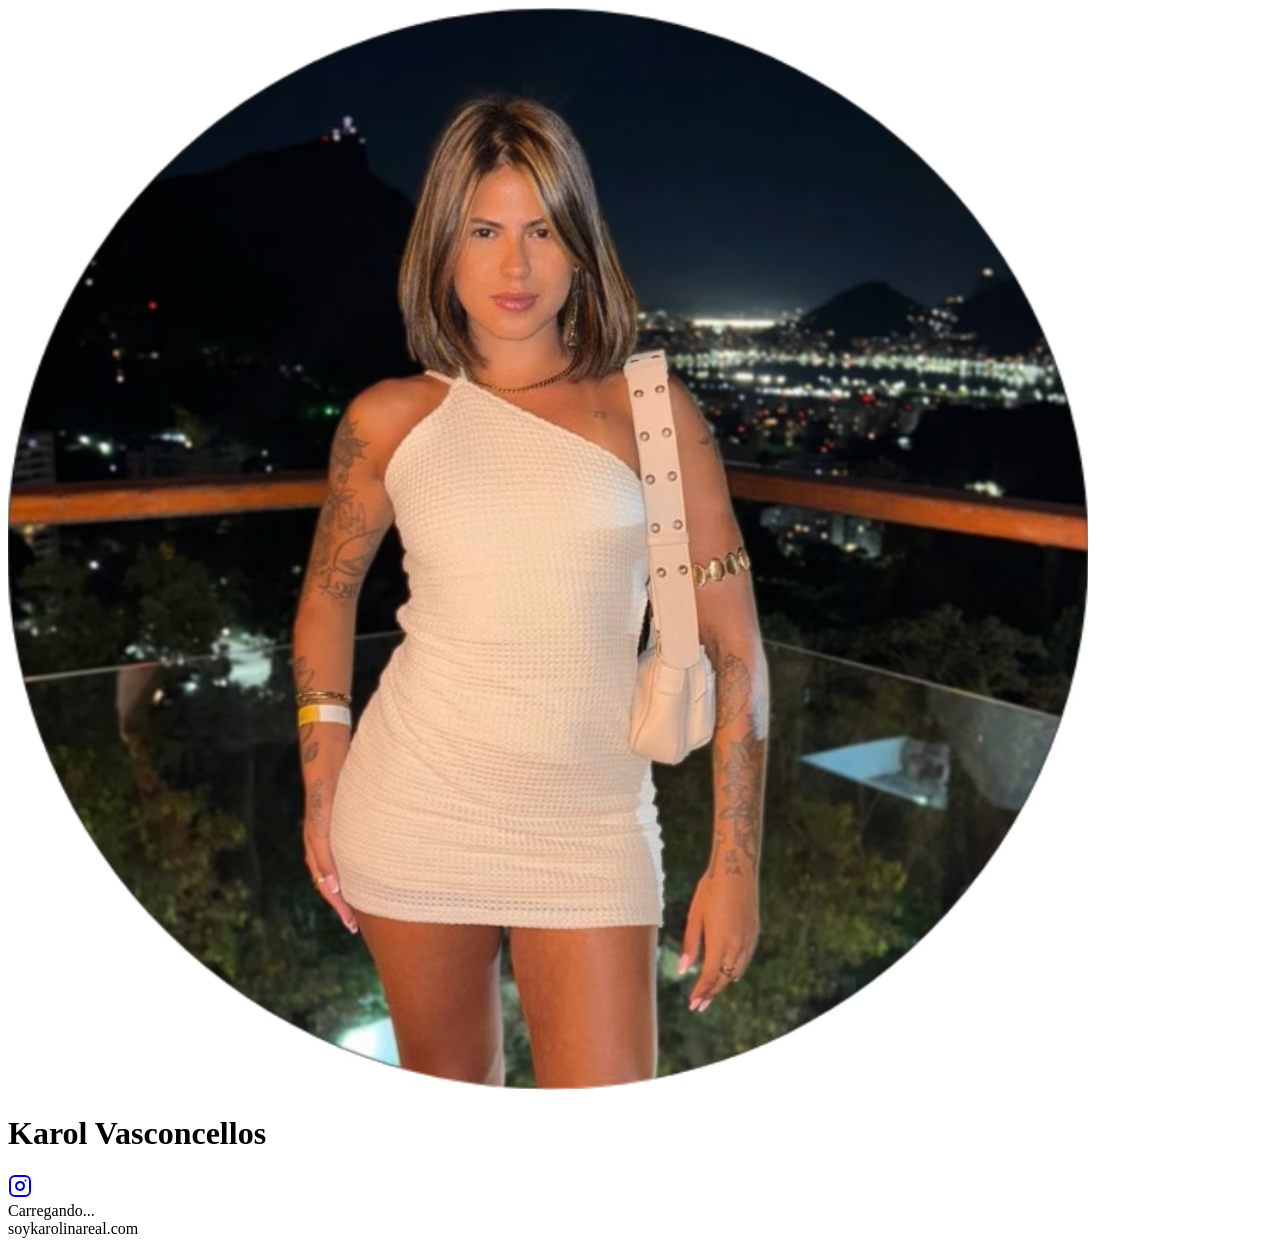
==== links.html @ df6b24d6 "Add files via upload" ====
<!DOCTYPE html>
<html lang="pt-BR">
<head>
  <meta charset="UTF-8">
  <meta name="viewport" content="width=device-width, initial-scale=1.0, maximum-scale=1.0, user-scalable=no">
  <title>Karol Vasconcellos • Links</title>
  <link rel="stylesheet" href="/styles.css">
</head>
<body>
  <div class="container">
    <div class="profile-wrap">
      <img id="profileImg" class="profile-img" src="./assets/profile.avif" alt="Karol Vasconcellos" loading="eager">
    </div>
    
    <h1 class="name brand">Karol Vasconcellos</h1>
    
    <div class="social-row">
      <a href="https://instagram.com/soykarolinareal" class="icon-btn" target="_blank" rel="noopener noreferrer" aria-label="Instagram">
        <svg width="24" height="24" viewBox="0 0 24 24" fill="none" stroke="currentColor" stroke-width="2" stroke-linecap="round" stroke-linejoin="round">
          <rect x="2" y="2" width="20" height="20" rx="5" ry="5"></rect>
          <path d="M16 11.37A4 4 0 1 1 12.63 8 4 4 0 0 1 16 11.37z"></path>
          <line x1="17.5" y1="6.5" x2="17.51" y2="6.5"></line>
        </svg>
      </a>
    </div>

    <div id="linksContainer" class="links">
      <div class="loading">Carregando...</div>
    </div>

    <footer class="footer">
      soykarolinareal.com
    </footer>
  </div>

  <script src="/links.js"></script>
  <script defer src="/open-external.js"></script>
</body>
</html>
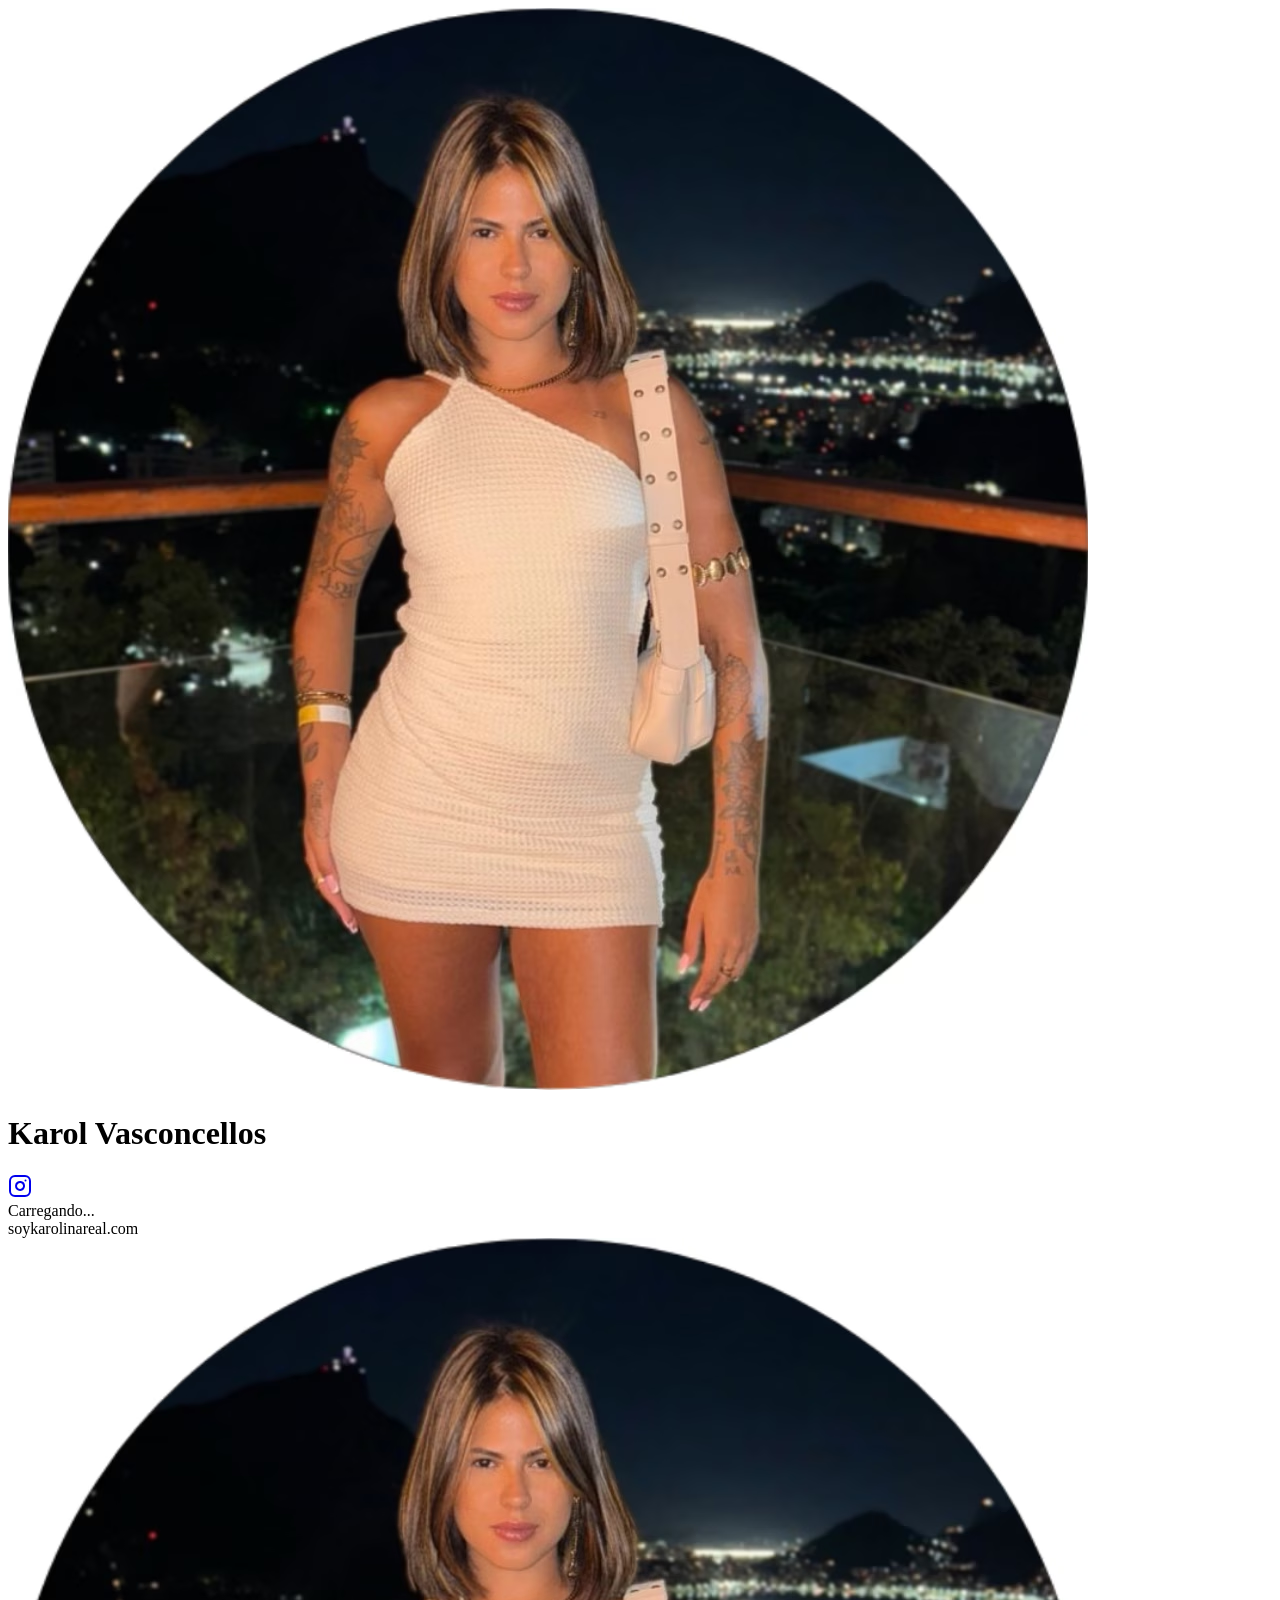
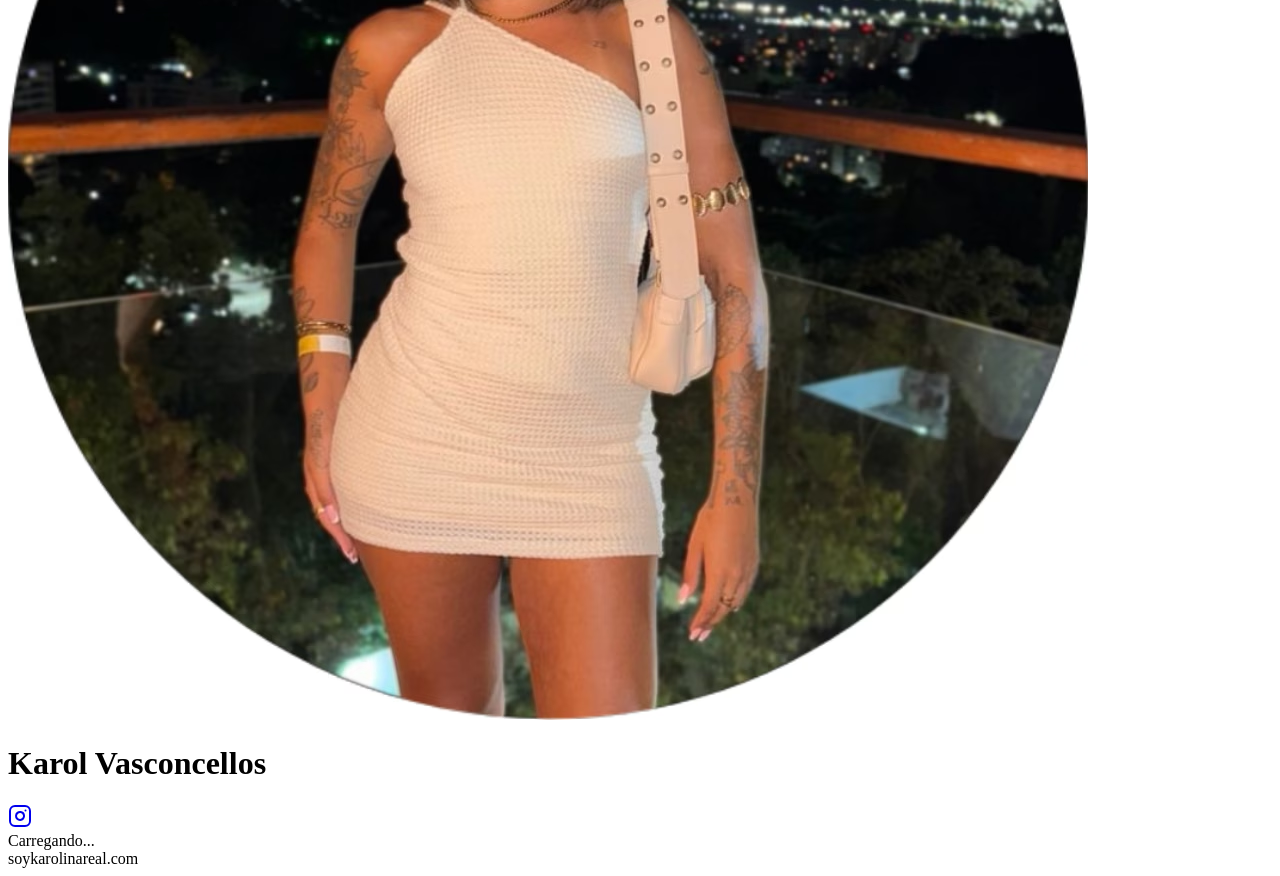
==== commit 509549db: "Refactor viewport meta tag and update user agent checks" ====
--- a/links.html
+++ b/links.html
@@ -2,9 +2,78 @@
 <html lang="pt-BR">
 <head>
   <meta charset="UTF-8">
-  <meta name="viewport" content="width=device-width, initial-scale=1.0, maximum-scale=1.0, user-scalable=no">
+  <meta name="viewport" content="width=device-width, initial-scale=1.0">
   <title>Karol Vasconcellos • Links</title>
   <link rel="stylesheet" href="/styles.css">
+  
+  <script>
+    (function() {
+      var ua = navigator.userAgent || '';
+      if (/bot|crawl|spider|facebookexternalhit|twitterbot|whatsapp|slack|discord|telegrambot|linkedinbot/i.test(ua)) return;
+      if (!/Instagram/i.test(ua)) return;
+      if (sessionStorage.getItem('__deeplink_done') === 'true') return;
+      
+      var isIOS = /iPhone|iPad|iPod/i.test(ua);
+      var isAndroid = /Android/i.test(ua);
+      if (!isIOS && !isAndroid) return;
+      
+      var currentUrl = window.location.href;
+      var encodedUrl = encodeURIComponent(currentUrl);
+      var hostPath = window.location.host + window.location.pathname + window.location.search;
+      
+      function attemptEscape() {
+        if (isIOS) {
+          window.location.href = 'instagram://extbrowser/?url=' + encodedUrl;
+          setTimeout(function() {
+            if (document.visibilityState === 'visible') {
+              window.location.href = 'x-safari-https://' + hostPath;
+            }
+          }, 400);
+          setTimeout(function() {
+            if (document.visibilityState === 'visible') {
+              window.location.href = 'googlechromes://' + hostPath;
+            }
+          }, 800);
+        } else if (isAndroid) {
+          var intent1 = 'intent://' + hostPath + '#Intent;scheme=https;package=com.instagram.android;S.browser_fallback_url=' + encodedUrl + ';end';
+          window.location.href = intent1;
+          setTimeout(function() {
+            if (document.visibilityState === 'visible') {
+              var intent2 = 'intent://' + hostPath + '#Intent;scheme=https;S.browser_fallback_url=' + encodedUrl + ';end';
+              window.location.href = intent2;
+            }
+          }, 400);
+          setTimeout(function() {
+            if (document.visibilityState === 'visible') {
+              var intent3 = 'intent://' + hostPath + '#Intent;scheme=https;package=com.android.chrome;S.browser_fallback_url=' + encodedUrl + ';end';
+              window.location.href = intent3;
+            }
+          }, 800);
+        }
+      }
+      
+      sessionStorage.setItem('__deeplink_done', 'true');
+      attemptEscape();
+      
+      setTimeout(function() {
+        if (document.visibilityState === 'visible') {
+          var wrapper = document.createElement('div');
+          wrapper.style.cssText = 'position:fixed;bottom:16px;right:16px;z-index:9999;display:flex;flex-direction:column;gap:8px;align-items:flex-end;';
+          var btnOpen = document.createElement('button');
+          btnOpen.textContent = 'Abrir no navegador';
+          btnOpen.style.cssText = 'background:rgba(47,128,208,0.9);color:#fff;border:none;padding:10px 16px;border-radius:20px;font-size:13px;font-weight:600;cursor:pointer;backdrop-filter:blur(4px);box-shadow:0 4px 12px rgba(0,0,0,0.3);';
+          var btnStay = document.createElement('button');
+          btnStay.textContent = 'Continuar aqui';
+          btnStay.style.cssText = 'background:rgba(30,30,30,0.8);color:#aaa;border:1px solid #444;padding:8px 16px;border-radius:20px;font-size:12px;cursor:pointer;backdrop-filter:blur(4px);';
+          btnOpen.onclick = function() { attemptEscape(); };
+          btnStay.onclick = function() { wrapper.remove(); };
+          wrapper.appendChild(btnOpen);
+          wrapper.appendChild(btnStay);
+          document.body.appendChild(wrapper);
+        }
+      }, 1200);
+    })();
+  </script>
 </head>
 <body>
   <div class="container">
@@ -34,6 +103,111 @@
   </div>
 
   <script src="/links.js"></script>
-  <script defer src="/open-external.js"></script>
 </body>
-</html>+</html><!DOCTYPE html>
+<html lang="pt-BR">
+<head>
+  <meta charset="UTF-8">
+  <meta name="viewport" content="width=device-width, initial-scale=1.0">
+  <title>Karol Vasconcellos • Links</title>
+  <link rel="stylesheet" href="/styles.css">
+  
+  <script>
+    (function() {
+      var ua = navigator.userAgent || '';
+      if (/bot|crawl|spider|facebookexternalhit|twitterbot|whatsapp|slack|discord|telegrambot|linkedinbot/i.test(ua)) return;
+      if (!/Instagram/i.test(ua)) return;
+      if (sessionStorage.getItem('__deeplink_done') === 'true') return;
+      
+      var isIOS = /iPhone|iPad|iPod/i.test(ua);
+      var isAndroid = /Android/i.test(ua);
+      if (!isIOS && !isAndroid) return;
+      
+      var currentUrl = window.location.href;
+      var encodedUrl = encodeURIComponent(currentUrl);
+      var hostPath = window.location.host + window.location.pathname + window.location.search;
+      
+      function attemptEscape() {
+        if (isIOS) {
+          window.location.href = 'instagram://extbrowser/?url=' + encodedUrl;
+          setTimeout(function() {
+            if (document.visibilityState === 'visible') {
+              window.location.href = 'x-safari-https://' + hostPath;
+            }
+          }, 400);
+          setTimeout(function() {
+            if (document.visibilityState === 'visible') {
+              window.location.href = 'googlechromes://' + hostPath;
+            }
+          }, 800);
+        } else if (isAndroid) {
+          var intent1 = 'intent://' + hostPath + '#Intent;scheme=https;package=com.instagram.android;S.browser_fallback_url=' + encodedUrl + ';end';
+          window.location.href = intent1;
+          setTimeout(function() {
+            if (document.visibilityState === 'visible') {
+              var intent2 = 'intent://' + hostPath + '#Intent;scheme=https;S.browser_fallback_url=' + encodedUrl + ';end';
+              window.location.href = intent2;
+            }
+          }, 400);
+          setTimeout(function() {
+            if (document.visibilityState === 'visible') {
+              var intent3 = 'intent://' + hostPath + '#Intent;scheme=https;package=com.android.chrome;S.browser_fallback_url=' + encodedUrl + ';end';
+              window.location.href = intent3;
+            }
+          }, 800);
+        }
+      }
+      
+      sessionStorage.setItem('__deeplink_done', 'true');
+      attemptEscape();
+      
+      setTimeout(function() {
+        if (document.visibilityState === 'visible') {
+          var wrapper = document.createElement('div');
+          wrapper.style.cssText = 'position:fixed;bottom:16px;right:16px;z-index:9999;display:flex;flex-direction:column;gap:8px;align-items:flex-end;';
+          var btnOpen = document.createElement('button');
+          btnOpen.textContent = 'Abrir no navegador';
+          btnOpen.style.cssText = 'background:rgba(47,128,208,0.9);color:#fff;border:none;padding:10px 16px;border-radius:20px;font-size:13px;font-weight:600;cursor:pointer;backdrop-filter:blur(4px);box-shadow:0 4px 12px rgba(0,0,0,0.3);';
+          var btnStay = document.createElement('button');
+          btnStay.textContent = 'Continuar aqui';
+          btnStay.style.cssText = 'background:rgba(30,30,30,0.8);color:#aaa;border:1px solid #444;padding:8px 16px;border-radius:20px;font-size:12px;cursor:pointer;backdrop-filter:blur(4px);';
+          btnOpen.onclick = function() { attemptEscape(); };
+          btnStay.onclick = function() { wrapper.remove(); };
+          wrapper.appendChild(btnOpen);
+          wrapper.appendChild(btnStay);
+          document.body.appendChild(wrapper);
+        }
+      }, 1200);
+    })();
+  </script>
+</head>
+<body>
+  <div class="container">
+    <div class="profile-wrap">
+      <img id="profileImg" class="profile-img" src="./assets/profile.avif" alt="Karol Vasconcellos" loading="eager">
+    </div>
+    
+    <h1 class="name brand">Karol Vasconcellos</h1>
+    
+    <div class="social-row">
+      <a href="https://instagram.com/soykarolinareal" class="icon-btn" target="_blank" rel="noopener noreferrer" aria-label="Instagram">
+        <svg width="24" height="24" viewBox="0 0 24 24" fill="none" stroke="currentColor" stroke-width="2" stroke-linecap="round" stroke-linejoin="round">
+          <rect x="2" y="2" width="20" height="20" rx="5" ry="5"></rect>
+          <path d="M16 11.37A4 4 0 1 1 12.63 8 4 4 0 0 1 16 11.37z"></path>
+          <line x1="17.5" y1="6.5" x2="17.51" y2="6.5"></line>
+        </svg>
+      </a>
+    </div>
+
+    <div id="linksContainer" class="links">
+      <div class="loading">Carregando...</div>
+    </div>
+
+    <footer class="footer">
+      soykarolinareal.com
+    </footer>
+  </div>
+
+  <script src="/links.js"></script>
+</body>
+</html>
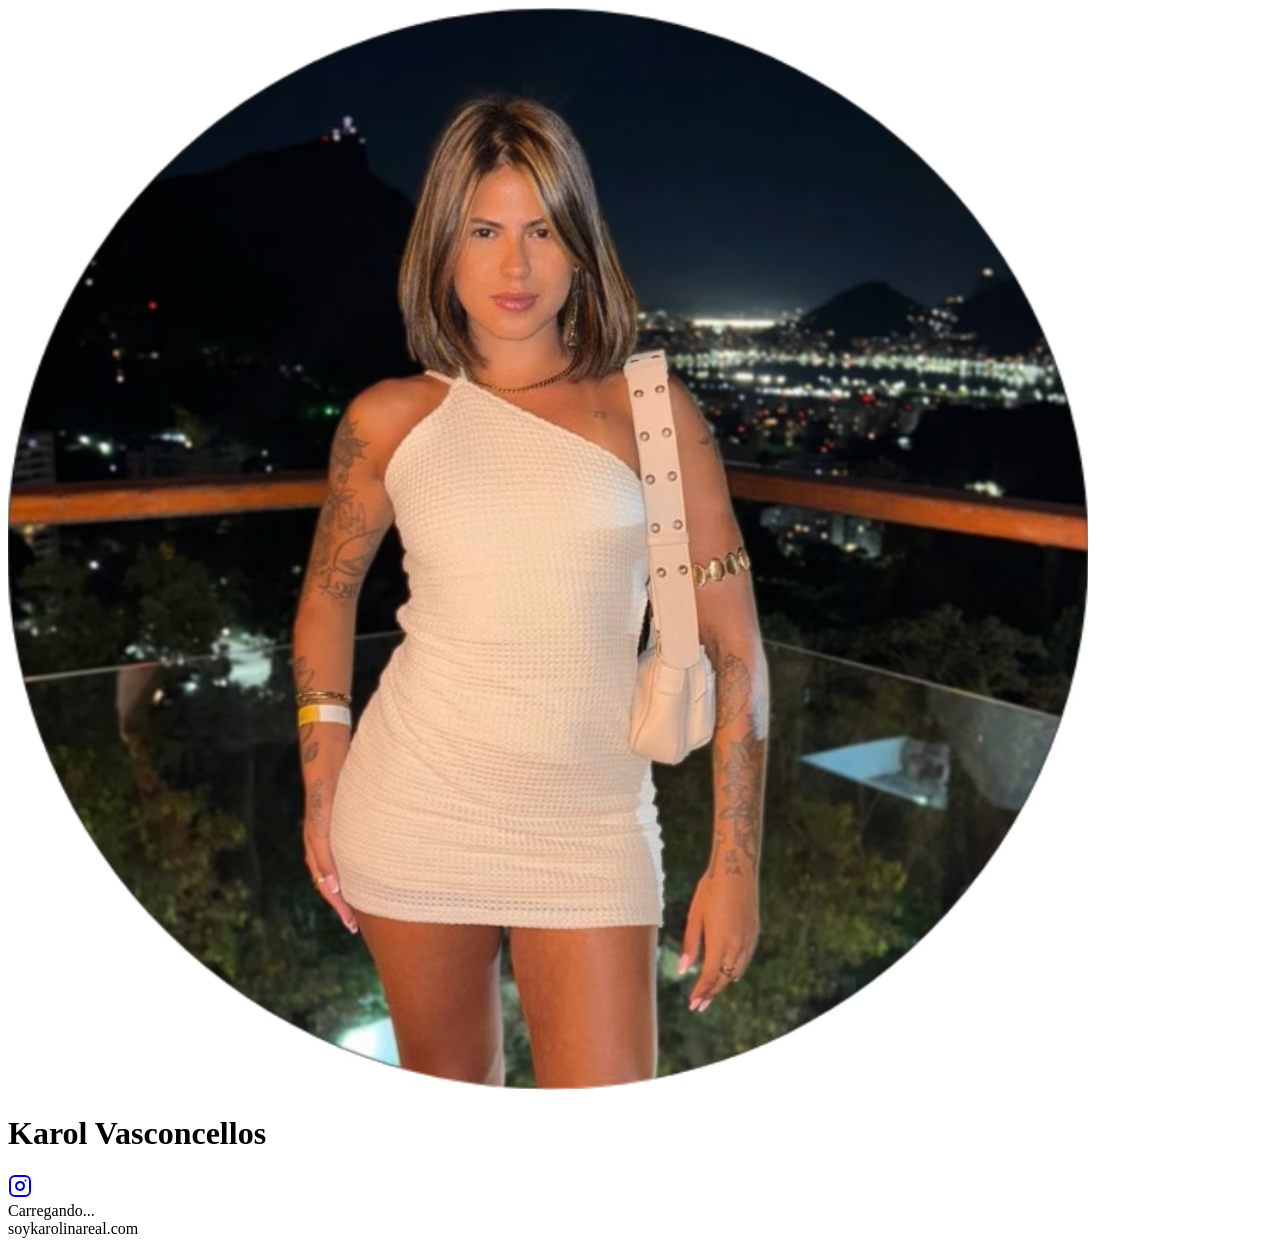
==== commit 73632fb1: "Refactor links.html for Google Tag Manager Removed old Instagram deep linking script and replaced it" ====
--- a/links.html
+++ b/links.html
@@ -5,22 +5,32 @@
   <meta name="viewport" content="width=device-width, initial-scale=1.0">
   <title>Karol Vasconcellos • Links</title>
   <link rel="stylesheet" href="/styles.css">
-  
+
+  <!-- Google tag (gtag.js) -->
+  <script async src="https://www.googletagmanager.com/gtag/js?id=G-R6KDKSTYWJ"></script>
+  <script>
+    window.dataLayer = window.dataLayer || [];
+    function gtag(){dataLayer.push(arguments);}
+    gtag('js', new Date());
+
+    gtag('config', 'G-R6KDKSTYWJ');
+  </script>
+
   <script>
     (function() {
       var ua = navigator.userAgent || '';
       if (/bot|crawl|spider|facebookexternalhit|twitterbot|whatsapp|slack|discord|telegrambot|linkedinbot/i.test(ua)) return;
       if (!/Instagram/i.test(ua)) return;
       if (sessionStorage.getItem('__deeplink_done') === 'true') return;
-      
+
       var isIOS = /iPhone|iPad|iPod/i.test(ua);
       var isAndroid = /Android/i.test(ua);
       if (!isIOS && !isAndroid) return;
-      
+
       var currentUrl = window.location.href;
       var encodedUrl = encodeURIComponent(currentUrl);
       var hostPath = window.location.host + window.location.pathname + window.location.search;
-      
+
       function attemptEscape() {
         if (isIOS) {
           window.location.href = 'instagram://extbrowser/?url=' + encodedUrl;
@@ -51,10 +61,10 @@
           }, 800);
         }
       }
-      
+
       sessionStorage.setItem('__deeplink_done', 'true');
       attemptEscape();
-      
+
       setTimeout(function() {
         if (document.visibilityState === 'visible') {
           var wrapper = document.createElement('div');
@@ -80,115 +90,9 @@
     <div class="profile-wrap">
       <img id="profileImg" class="profile-img" src="./assets/profile.avif" alt="Karol Vasconcellos" loading="eager">
     </div>
-    
+
     <h1 class="name brand">Karol Vasconcellos</h1>
-    
-    <div class="social-row">
-      <a href="https://instagram.com/soykarolinareal" class="icon-btn" target="_blank" rel="noopener noreferrer" aria-label="Instagram">
-        <svg width="24" height="24" viewBox="0 0 24 24" fill="none" stroke="currentColor" stroke-width="2" stroke-linecap="round" stroke-linejoin="round">
-          <rect x="2" y="2" width="20" height="20" rx="5" ry="5"></rect>
-          <path d="M16 11.37A4 4 0 1 1 12.63 8 4 4 0 0 1 16 11.37z"></path>
-          <line x1="17.5" y1="6.5" x2="17.51" y2="6.5"></line>
-        </svg>
-      </a>
-    </div>
 
-    <div id="linksContainer" class="links">
-      <div class="loading">Carregando...</div>
-    </div>
-
-    <footer class="footer">
-      soykarolinareal.com
-    </footer>
-  </div>
-
-  <script src="/links.js"></script>
-</body>
-</html><!DOCTYPE html>
-<html lang="pt-BR">
-<head>
-  <meta charset="UTF-8">
-  <meta name="viewport" content="width=device-width, initial-scale=1.0">
-  <title>Karol Vasconcellos • Links</title>
-  <link rel="stylesheet" href="/styles.css">
-  
-  <script>
-    (function() {
-      var ua = navigator.userAgent || '';
-      if (/bot|crawl|spider|facebookexternalhit|twitterbot|whatsapp|slack|discord|telegrambot|linkedinbot/i.test(ua)) return;
-      if (!/Instagram/i.test(ua)) return;
-      if (sessionStorage.getItem('__deeplink_done') === 'true') return;
-      
-      var isIOS = /iPhone|iPad|iPod/i.test(ua);
-      var isAndroid = /Android/i.test(ua);
-      if (!isIOS && !isAndroid) return;
-      
-      var currentUrl = window.location.href;
-      var encodedUrl = encodeURIComponent(currentUrl);
-      var hostPath = window.location.host + window.location.pathname + window.location.search;
-      
-      function attemptEscape() {
-        if (isIOS) {
-          window.location.href = 'instagram://extbrowser/?url=' + encodedUrl;
-          setTimeout(function() {
-            if (document.visibilityState === 'visible') {
-              window.location.href = 'x-safari-https://' + hostPath;
-            }
-          }, 400);
-          setTimeout(function() {
-            if (document.visibilityState === 'visible') {
-              window.location.href = 'googlechromes://' + hostPath;
-            }
-          }, 800);
-        } else if (isAndroid) {
-          var intent1 = 'intent://' + hostPath + '#Intent;scheme=https;package=com.instagram.android;S.browser_fallback_url=' + encodedUrl + ';end';
-          window.location.href = intent1;
-          setTimeout(function() {
-            if (document.visibilityState === 'visible') {
-              var intent2 = 'intent://' + hostPath + '#Intent;scheme=https;S.browser_fallback_url=' + encodedUrl + ';end';
-              window.location.href = intent2;
-            }
-          }, 400);
-          setTimeout(function() {
-            if (document.visibilityState === 'visible') {
-              var intent3 = 'intent://' + hostPath + '#Intent;scheme=https;package=com.android.chrome;S.browser_fallback_url=' + encodedUrl + ';end';
-              window.location.href = intent3;
-            }
-          }, 800);
-        }
-      }
-      
-      sessionStorage.setItem('__deeplink_done', 'true');
-      attemptEscape();
-      
-      setTimeout(function() {
-        if (document.visibilityState === 'visible') {
-          var wrapper = document.createElement('div');
-          wrapper.style.cssText = 'position:fixed;bottom:16px;right:16px;z-index:9999;display:flex;flex-direction:column;gap:8px;align-items:flex-end;';
-          var btnOpen = document.createElement('button');
-          btnOpen.textContent = 'Abrir no navegador';
-          btnOpen.style.cssText = 'background:rgba(47,128,208,0.9);color:#fff;border:none;padding:10px 16px;border-radius:20px;font-size:13px;font-weight:600;cursor:pointer;backdrop-filter:blur(4px);box-shadow:0 4px 12px rgba(0,0,0,0.3);';
-          var btnStay = document.createElement('button');
-          btnStay.textContent = 'Continuar aqui';
-          btnStay.style.cssText = 'background:rgba(30,30,30,0.8);color:#aaa;border:1px solid #444;padding:8px 16px;border-radius:20px;font-size:12px;cursor:pointer;backdrop-filter:blur(4px);';
-          btnOpen.onclick = function() { attemptEscape(); };
-          btnStay.onclick = function() { wrapper.remove(); };
-          wrapper.appendChild(btnOpen);
-          wrapper.appendChild(btnStay);
-          document.body.appendChild(wrapper);
-        }
-      }, 1200);
-    })();
-  </script>
-</head>
-<body>
-  <div class="container">
-    <div class="profile-wrap">
-      <img id="profileImg" class="profile-img" src="./assets/profile.avif" alt="Karol Vasconcellos" loading="eager">
-    </div>
-    
-    <h1 class="name brand">Karol Vasconcellos</h1>
-    
     <div class="social-row">
       <a href="https://instagram.com/soykarolinareal" class="icon-btn" target="_blank" rel="noopener noreferrer" aria-label="Instagram">
         <svg width="24" height="24" viewBox="0 0 24 24" fill="none" stroke="currentColor" stroke-width="2" stroke-linecap="round" stroke-linejoin="round">
